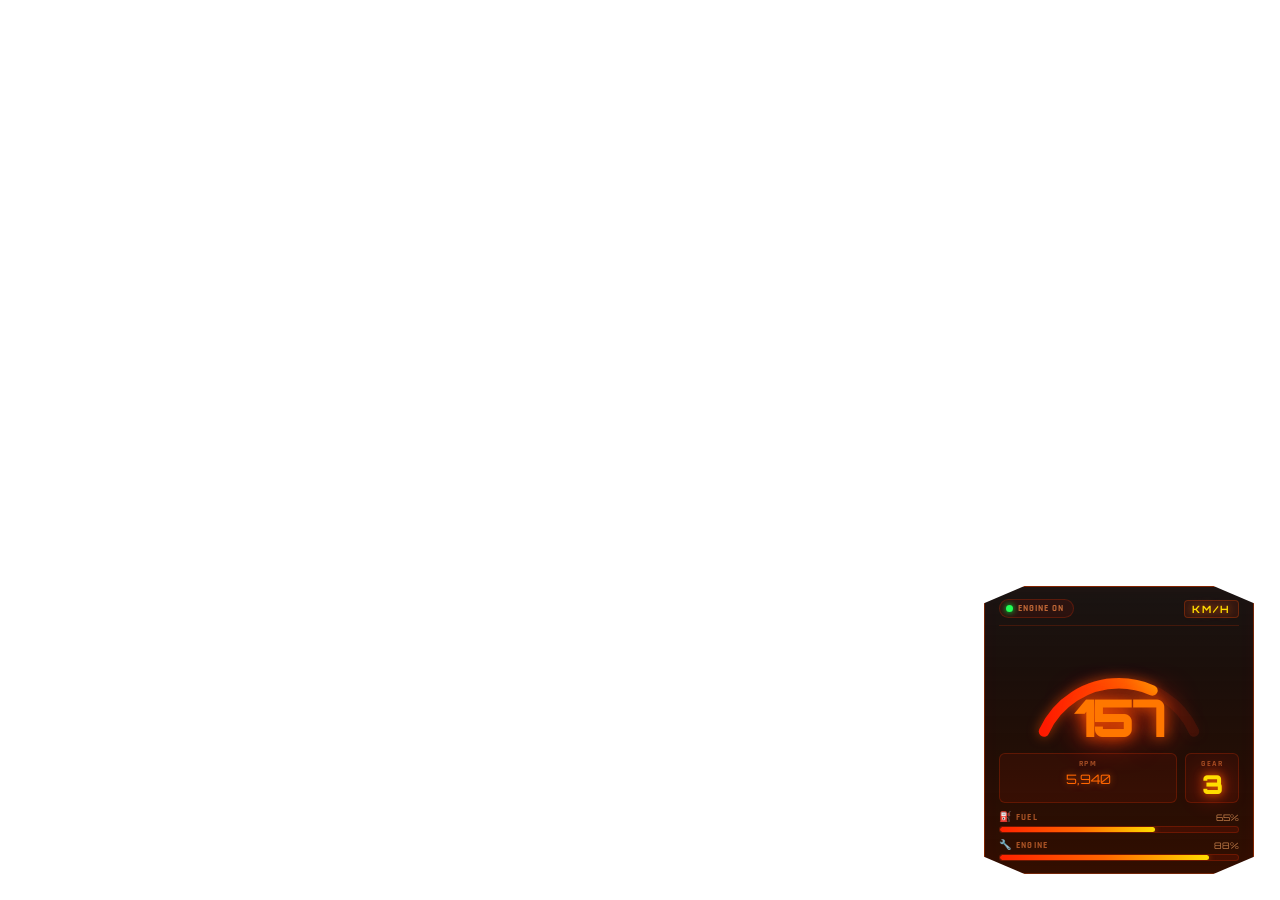
==== ui/index.html @ 7e831d4f "Add files via upload" ====
<!DOCTYPE html>
<html lang="en">
<head>
    <meta charset="UTF-8"/>
    <meta name="viewport" content="width=device-width, initial-scale=1.0"/>
    <title>Fire Speedometer</title>
    <link rel="stylesheet" href="styles/style.css"/>
</head>
<body>

<div id="speedo" class="speedo hidden">

    <!-- Flame particle layer -->
    <div class="flame-layer" aria-hidden="true">
        <span class="flare fl1"></span>
        <span class="flare fl2"></span>
        <span class="flare fl3"></span>
        <span class="flare fl4"></span>
        <span class="flare fl5"></span>
    </div>

    <!-- Header: engine status -->
    <div class="speedo-header">
        <div class="status-pill" id="engine-pill">
            <span class="pill-dot" id="engine-dot"></span>
            <span class="pill-text" id="engine-lbl">ENGINE OFF</span>
        </div>
        <div class="unit-badge" id="unit-badge">KM/H</div>
    </div>

    <!-- Main body -->
    <div class="speedo-body">

        <!-- RPM arc (SVG) -->
        <div class="arc-wrap">
            <svg class="arc-svg" viewBox="0 0 120 70" xmlns="http://www.w3.org/2000/svg">
                <!-- track -->
                <path d="M10,65 A55,55 0 0,1 110,65"
                      fill="none" stroke="rgba(255,40,0,0.12)" stroke-width="7" stroke-linecap="round"/>
                <!-- active -->
                <path id="rpm-path" d="M10,65 A55,55 0 0,1 110,65"
                      fill="none" stroke="url(#fg)" stroke-width="7" stroke-linecap="round"
                      stroke-dasharray="173" stroke-dashoffset="173"/>
                <defs>
                    <linearGradient id="fg" x1="0%" y1="0%" x2="100%" y2="0%">
                        <stop offset="0%"   stop-color="#ff1a00"/>
                        <stop offset="55%"  stop-color="#ff6600"/>
                        <stop offset="100%" stop-color="#ffdd00"/>
                    </linearGradient>
                </defs>
            </svg>

            <!-- Speed number centred inside arc -->
            <div class="speed-center">
                <span id="speed-val" class="speed-val">0</span>
            </div>
        </div>

    </div>

    <!-- RPM + Gear row -->
    <div class="mid-row">
        <div class="rpm-readout" id="rpm-wrap">
            <span class="mid-label">RPM</span>
            <span id="rpm-val" class="mid-val">0</span>
        </div>
        <div class="gear-box" id="gear-wrap">
            <span class="mid-label">GEAR</span>
            <span id="gear-val" class="gear-val">1</span>
        </div>
    </div>

    <!-- Fuel & Engine health bars -->
    <div class="bars-row">
        <div class="bar-item">
            <div class="bar-top">
                <span class="bar-icon">⛽</span>
                <span class="bar-label">FUEL</span>
                <span id="fuel-pct" class="bar-pct">100%</span>
            </div>
            <div class="bar-track">
                <div id="fuel-fill" class="bar-fill fire-bar"></div>
            </div>
        </div>
        <div class="bar-item">
            <div class="bar-top">
                <span class="bar-icon">🔧</span>
                <span class="bar-label">ENGINE</span>
                <span id="eng-pct" class="bar-pct">100%</span>
            </div>
            <div class="bar-track">
                <div id="eng-fill" class="bar-fill fire-bar"></div>
            </div>
        </div>
    </div>

</div>

<script src="scripts/script.js"></script>
</body>
</html>
---- ui/styles/style.css ----
/* =========================================
   FIRE SPEEDOMETER — style.css
   ========================================= */

@import url('https://fonts.googleapis.com/css2?family=Orbitron:wght@700;900&family=Rajdhani:wght@500;600;700&display=swap');

*, *::before, *::after { margin:0; padding:0; box-sizing:border-box; user-select:none; }

body {
    background: transparent;
    overflow: hidden;
    width: 100vw;
    height: 100vh;
    font-family: 'Rajdhani', 'Arial Narrow', Arial, sans-serif;
}

:root {
    --r:  #ff2200;
    --o:  #ff6600;
    --y:  #ffdd00;
    --glow-r: rgba(255,34,0,0.7);
    --glow-o: rgba(255,102,0,0.6);
    --bg0: rgba(10,3,0,0.95);
    --bg1: rgba(20,6,0,0.97);
    --bg2: rgba(35,10,0,0.99);
    --border: rgba(255,70,0,0.4);
}

/* =========================================
   MAIN CONTAINER
   ========================================= */
.speedo {
    position: fixed;
    bottom: 26px;
    right: 26px;
    width: 270px;

    /* Fire-flame silhouette: widens toward the bottom */
    clip-path: polygon(
        15%   0%,
        85%   0%,
        100%  6%,
        100%  94%,
        85%  100%,
        15%  100%,
        0%   94%,
        0%    6%
    );

    background:
        linear-gradient(180deg,
            rgba(8,2,0,0.93)   0%,
            rgba(18,5,0,0.96) 30%,
            rgba(30,9,0,0.98) 60%,
            rgba(50,14,0,1.0) 100%
        );

    border: 1px solid var(--border);

    box-shadow:
        0 0 0 1px rgba(255,40,0,0.18),
        0 0 22px rgba(255,60,0,0.45),
        0 0 55px rgba(255,30,0,0.18),
        inset 0 0 18px rgba(255,40,0,0.04);

    padding: 12px 14px 12px 14px;
    display: flex;
    flex-direction: column;
    gap: 8px;

    transition: opacity 0.3s ease, transform 0.3s ease;
    animation: breathe 3.5s ease-in-out infinite;
}

.speedo.hidden {
    opacity: 0;
    transform: translateY(12px) scale(0.97);
    pointer-events: none;
}

@keyframes breathe {
    0%,100% { box-shadow: 0 0 0 1px rgba(255,40,0,0.18), 0 0 22px rgba(255,60,0,0.45), 0 0 55px rgba(255,30,0,0.18), inset 0 0 18px rgba(255,40,0,0.04); }
    50%     { box-shadow: 0 0 0 1px rgba(255,60,0,0.28), 0 0 32px rgba(255,80,0,0.65), 0 0 75px rgba(255,40,0,0.28), inset 0 0 26px rgba(255,60,0,0.07); }
}

/* =========================================
   FLAME PARTICLES
   ========================================= */
.flame-layer {
    position: absolute;
    inset: 0;
    overflow: hidden;
    pointer-events: none;
    z-index: 0;
}

.flare {
    position: absolute;
    bottom: -4px;
    border-radius: 50% 50% 30% 30%;
    background: linear-gradient(to top, rgba(255,30,0,0.65), rgba(255,100,0,0.35), transparent);
    filter: blur(3px);
    animation: fRise var(--dur, 2s) ease-in var(--delay, 0s) infinite;
    opacity: 0;
}
.fl1 { left:10%; width:8px;  height:24px; --dur:1.9s; --delay:0.0s; }
.fl2 { left:28%; width:6px;  height:17px; --dur:2.2s; --delay:0.5s; }
.fl3 { left:50%; width:11px; height:32px; --dur:2.0s; --delay:0.9s; }
.fl4 { left:70%; width:7px;  height:21px; --dur:1.7s; --delay:0.3s; }
.fl5 { left:88%; width:8px;  height:27px; --dur:2.4s; --delay:1.2s; }

@keyframes fRise {
    0%   { opacity:0;   transform:translateY(0)     scaleX(1);   }
    25%  { opacity:0.7; transform:translateY(-14px)  scaleX(1.1); }
    70%  { opacity:0.3; transform:translateY(-34px)  scaleX(0.8); }
    100% { opacity:0;   transform:translateY(-54px)  scaleX(0.6); }
}

/* =========================================
   HEADER
   ========================================= */
.speedo-header {
    display: flex;
    align-items: center;
    justify-content: space-between;
    position: relative;
    z-index: 2;
    padding-bottom: 7px;
    border-bottom: 1px solid rgba(255,60,0,0.18);
}

.status-pill {
    display: flex;
    align-items: center;
    gap: 5px;
    background: rgba(255,30,0,0.08);
    border: 1px solid rgba(255,50,0,0.22);
    border-radius: 20px;
    padding: 3px 9px 3px 6px;
}

.pill-dot {
    width: 7px;
    height: 7px;
    border-radius: 50%;
    background: #333;
    transition: background 0.3s, box-shadow 0.3s;
    flex-shrink: 0;
}

.pill-dot.on  { background: #22ff55; box-shadow: 0 0 6px #00ff44; }
.pill-dot.off { background: #ff2222; box-shadow: 0 0 6px #cc0000; }

.pill-text {
    font-size: 9px;
    font-weight: 700;
    letter-spacing: 1px;
    color: rgba(255,140,70,0.7);
    text-transform: uppercase;
}

.unit-badge {
    font-family: 'Orbitron', monospace;
    font-size: 10px;
    font-weight: 700;
    letter-spacing: 2px;
    color: var(--y);
    text-shadow: 0 0 8px var(--o);
    background: rgba(255,60,0,0.1);
    border: 1px solid rgba(255,80,0,0.28);
    border-radius: 4px;
    padding: 2px 7px;
}

/* =========================================
   SPEEDO BODY — Arc + Speed
   ========================================= */
.speedo-body {
    position: relative;
    z-index: 2;
    display: flex;
    justify-content: center;
}

.arc-wrap {
    position: relative;
    width: 180px;
}

.arc-svg {
    width: 100%;
    filter: drop-shadow(0 0 6px rgba(255,80,0,0.55));
}

.speed-center {
    position: absolute;
    bottom: 2px;
    left: 50%;
    transform: translateX(-50%);
    text-align: center;
    line-height: 1;
}

.speed-val {
    font-family: 'Orbitron', monospace;
    font-size: 52px;
    font-weight: 900;
    color: #fff;
    letter-spacing: -2px;
    text-shadow:
        0 0 10px rgba(255,110,0,0.9),
        0 0 28px rgba(255,60,0,0.6);
    transition: color 0.2s, text-shadow 0.2s;
}

/* Speed colour states */
.speed-val.s-slow { color:#ffffff; }
.speed-val.s-med  { color:#ffd060; text-shadow:0 0 14px #ff8800, 0 0 28px #ff5500; }
.speed-val.s-fast { color:#ff7700; text-shadow:0 0 14px #ff5500, 0 0 32px #ff2200; }
.speed-val.s-max  { color:#ff3300; text-shadow:0 0 18px #ff2200, 0 0 42px #ff0000; animation:maxFlicker 0.22s ease infinite alternate; }

@keyframes maxFlicker {
    from { text-shadow:0 0 18px #ff2200, 0 0 42px #ff0000; }
    to   { text-shadow:0 0 28px #ff4400, 0 0 60px #ff2200, 0 0 85px rgba(255,0,0,0.5); }
}

/* =========================================
   MID ROW: RPM + GEAR
   ========================================= */
.mid-row {
    display: flex;
    align-items: stretch;
    gap: 8px;
    position: relative;
    z-index: 2;
}

.rpm-readout, .gear-box {
    display: flex;
    flex-direction: column;
    align-items: center;
    gap: 2px;
    background: rgba(255,30,0,0.07);
    border: 1px solid rgba(255,55,0,0.22);
    border-radius: 6px;
    padding: 5px 8px;
}

.rpm-readout { flex: 1; }
.gear-box    { min-width: 54px; }

.mid-label {
    font-size: 8px;
    font-weight: 700;
    letter-spacing: 1.5px;
    color: rgba(255,130,60,0.55);
    text-transform: uppercase;
}

.mid-val {
    font-family: 'Orbitron', monospace;
    font-size: 13px;
    color: var(--o);
    text-shadow: 0 0 7px rgba(255,100,0,0.6);
}

.gear-val {
    font-family: 'Orbitron', monospace;
    font-size: 26px;
    font-weight: 900;
    color: var(--y);
    text-shadow: 0 0 10px var(--o), 0 0 20px var(--r);
    line-height: 1;
    transition: color 0.2s, text-shadow 0.2s;
}

/* =========================================
   BARS: FUEL + ENGINE HEALTH
   ========================================= */
.bars-row {
    display: flex;
    flex-direction: column;
    gap: 6px;
    position: relative;
    z-index: 2;
}

.bar-item {
    display: flex;
    flex-direction: column;
    gap: 3px;
}

.bar-top {
    display: flex;
    align-items: center;
    gap: 5px;
}

.bar-icon  { font-size: 10px; }
.bar-label { font-size: 9px; font-weight: 700; letter-spacing: 1.2px; color: rgba(255,130,60,0.6); flex: 1; text-transform: uppercase; }
.bar-pct   { font-family: 'Orbitron', monospace; font-size: 9px; color: rgba(255,170,100,0.7); }

.bar-track {
    width: 100%;
    height: 7px;
    background: rgba(255,30,0,0.1);
    border: 1px solid rgba(255,50,0,0.22);
    border-radius: 4px;
    overflow: hidden;
}

.bar-fill {
    height: 100%;
    border-radius: 4px;
    transition: width 0.45s ease, background 0.45s ease;
    width: 100%;
}

.fire-bar {
    background: linear-gradient(90deg, var(--r), var(--o), var(--y));
    box-shadow: 0 0 6px rgba(255,100,0,0.65);
}
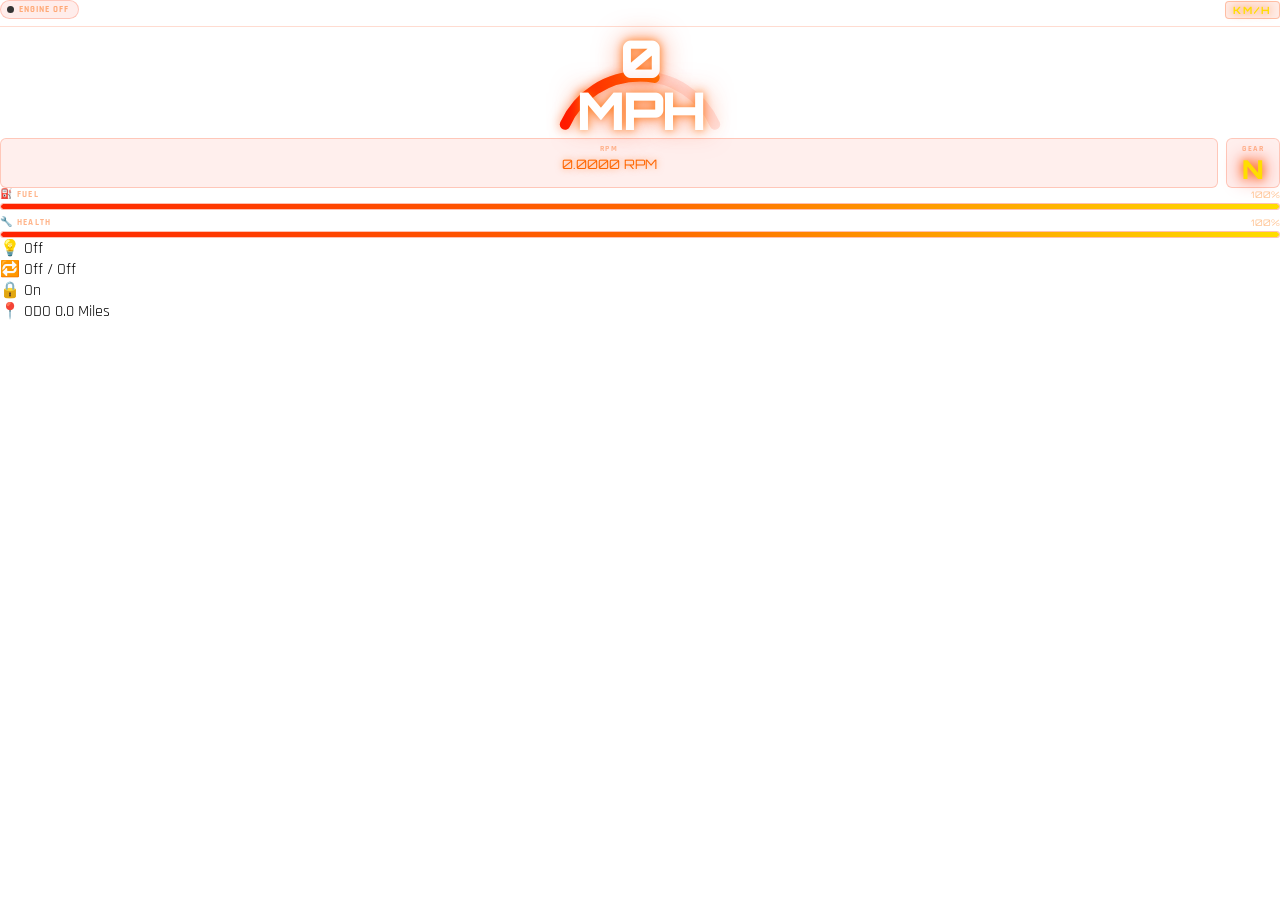
==== commit 3856f3f6: "Add files via upload" ====
--- a/ui/index.html
+++ b/ui/index.html
@@ -8,9 +8,9 @@
 </head>
 <body>
 
-<div id="speedo" class="speedo hidden">
+<div id="speedo">
 
-    <!-- Flame particle layer -->
+    <!-- Flame particles -->
     <div class="flame-layer" aria-hidden="true">
         <span class="flare fl1"></span>
         <span class="flare fl2"></span>
@@ -19,25 +19,22 @@
         <span class="flare fl5"></span>
     </div>
 
-    <!-- Header: engine status -->
+    <!-- Header -->
     <div class="speedo-header">
-        <div class="status-pill" id="engine-pill">
+        <div class="status-pill">
             <span class="pill-dot" id="engine-dot"></span>
-            <span class="pill-text" id="engine-lbl">ENGINE OFF</span>
+            <!-- ID: engine — server writes "On"/"Off" here -->
+            <span class="pill-text">ENGINE <span id="engine">Off</span></span>
         </div>
-        <div class="unit-badge" id="unit-badge">KM/H</div>
+        <div class="unit-badge" id="unit-badge">MPH</div>
     </div>
 
-    <!-- Main body -->
+    <!-- Arc + Speed -->
     <div class="speedo-body">
-
-        <!-- RPM arc (SVG) -->
         <div class="arc-wrap">
             <svg class="arc-svg" viewBox="0 0 120 70" xmlns="http://www.w3.org/2000/svg">
-                <!-- track -->
                 <path d="M10,65 A55,55 0 0,1 110,65"
                       fill="none" stroke="rgba(255,40,0,0.12)" stroke-width="7" stroke-linecap="round"/>
-                <!-- active -->
                 <path id="rpm-path" d="M10,65 A55,55 0 0,1 110,65"
                       fill="none" stroke="url(#fg)" stroke-width="7" stroke-linecap="round"
                       stroke-dasharray="173" stroke-dashoffset="173"/>
@@ -50,33 +47,35 @@
                 </defs>
             </svg>
 
-            <!-- Speed number centred inside arc -->
             <div class="speed-center">
-                <span id="speed-val" class="speed-val">0</span>
+                <!-- ID: speed — server writes "120 MPH" / "80 KMH" here -->
+                <span id="speed" class="speed-val">0 MPH</span>
             </div>
-        </div>
-
-    </div>
-
-    <!-- RPM + Gear row -->
-    <div class="mid-row">
-        <div class="rpm-readout" id="rpm-wrap">
-            <span class="mid-label">RPM</span>
-            <span id="rpm-val" class="mid-val">0</span>
-        </div>
-        <div class="gear-box" id="gear-wrap">
-            <span class="mid-label">GEAR</span>
-            <span id="gear-val" class="gear-val">1</span>
         </div>
     </div>
 
-    <!-- Fuel & Engine health bars -->
+    <!-- RPM + Gear -->
+    <div class="mid-row">
+        <div class="rpm-readout">
+            <span class="mid-label">RPM</span>
+            <!-- ID: rpm — server writes "0.5000 RPM" here -->
+            <span id="rpm" class="mid-val">0.0000 RPM</span>
+        </div>
+        <div class="gear-box">
+            <span class="mid-label">GEAR</span>
+            <!-- ID: gear — server writes gear number here -->
+            <span id="gear" class="gear-val">N</span>
+        </div>
+    </div>
+
+    <!-- Fuel & Health bars -->
     <div class="bars-row">
         <div class="bar-item">
             <div class="bar-top">
                 <span class="bar-icon">⛽</span>
                 <span class="bar-label">FUEL</span>
-                <span id="fuel-pct" class="bar-pct">100%</span>
+                <!-- ID: fuel — server writes "71.0%" here -->
+                <span id="fuel" class="bar-pct">100%</span>
             </div>
             <div class="bar-track">
                 <div id="fuel-fill" class="bar-fill fire-bar"></div>
@@ -85,13 +84,38 @@
         <div class="bar-item">
             <div class="bar-top">
                 <span class="bar-icon">🔧</span>
-                <span class="bar-label">ENGINE</span>
-                <span id="eng-pct" class="bar-pct">100%</span>
+                <span class="bar-label">HEALTH</span>
+                <!-- ID: health — server writes "100.0%" here -->
+                <span id="health" class="bar-pct">100%</span>
             </div>
             <div class="bar-track">
-                <div id="eng-fill" class="bar-fill fire-bar"></div>
+                <div id="health-fill" class="bar-fill fire-bar"></div>
             </div>
         </div>
+    </div>
+
+    <!-- Extra info row: headlights, indicators, seatbelts, odometer -->
+    <div class="extra-row">
+        <div class="extra-item">
+            <span class="extra-label">💡</span>
+            <span id="headlights" class="extra-val">Off</span>
+        </div>
+        <div class="extra-item">
+            <span class="extra-label">🔁</span>
+            <span id="indicators" class="extra-val">Off / Off</span>
+        </div>
+        <div class="extra-item">
+            <span class="extra-label">🔒</span>
+            <span id="seatbelts" class="extra-val">On</span>
+        </div>
+    </div>
+
+    <!-- ODO -->
+    <div class="odo-row">
+        <span class="odo-icon">📍</span>
+        <span class="odo-label">ODO</span>
+        <!-- ID: odometer — server writes "372.1 Miles" here -->
+        <span id="odometer" class="odo-val">0.0 Miles</span>
     </div>
 
 </div>
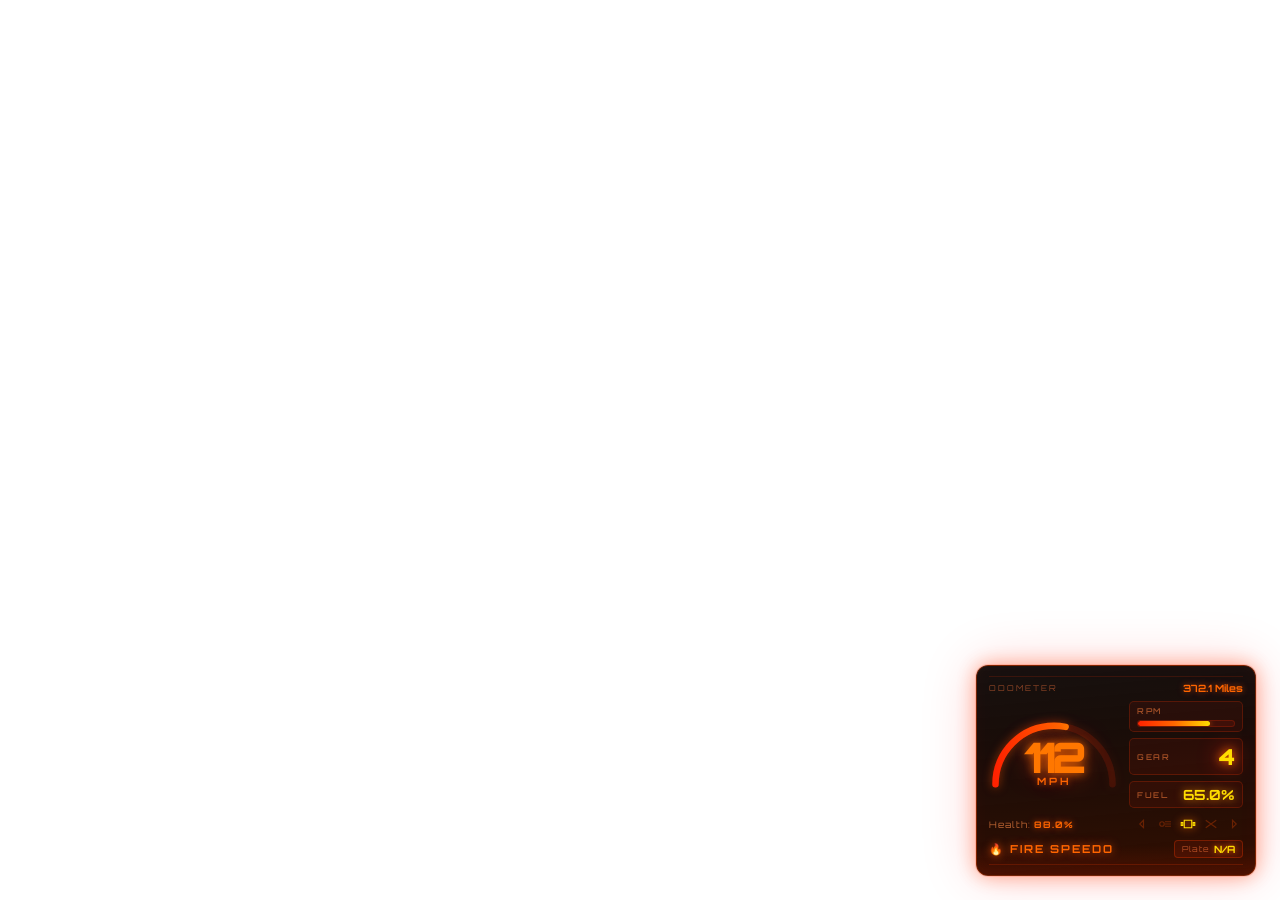
==== commit 7f6b95fe: "Add files via upload" ====
--- a/ui/index.html
+++ b/ui/index.html
@@ -1,125 +1,177 @@
 <!DOCTYPE html>
 <html lang="en">
 <head>
-    <meta charset="UTF-8"/>
-    <meta name="viewport" content="width=device-width, initial-scale=1.0"/>
+    <meta charset="UTF-8">
+    <meta name="viewport" content="width=device-width, initial-scale=1.0">
     <title>Fire Speedometer</title>
-    <link rel="stylesheet" href="styles/style.css"/>
+    <link href="https://fonts.googleapis.com/css2?family=Orbitron:wght@400;700;900&display=swap" rel="stylesheet">
+    <link rel="stylesheet" href="styles/style.css">
 </head>
 <body>
 
-<div id="speedo">
+<div class="speedometer-container">
+    <main class="speedometer-hud">
 
-    <!-- Flame particles -->
-    <div class="flame-layer" aria-hidden="true">
-        <span class="flare fl1"></span>
-        <span class="flare fl2"></span>
-        <span class="flare fl3"></span>
-        <span class="flare fl4"></span>
-        <span class="flare fl5"></span>
-    </div>
+        <!-- Footer: Odometer -->
+        <div class="hud-footer">
+            <div>ODOMETER</div>
+            <div id="odometer">0.0 Miles</div>
+        </div>
 
-    <!-- Header -->
-    <div class="speedo-header">
-        <div class="status-pill">
-            <span class="pill-dot" id="engine-dot"></span>
-            <!-- ID: engine — server writes "On"/"Off" here -->
-            <span class="pill-text">ENGINE <span id="engine">Off</span></span>
+        <!-- Body: Speed + RPM/Gear/Fuel -->
+        <div class="hud-body">
+
+            <!-- Speed gauge -->
+            <div class="analog-section">
+                <div class="gauge-outline">
+                    <!-- RPM Arc SVG -->
+                    <svg class="rpm-arc-svg" viewBox="0 0 200 110" xmlns="http://www.w3.org/2000/svg">
+                        <path d="M10,100 A90,90 0 0,1 190,100"
+                              fill="none" stroke="rgba(255,40,0,0.15)" stroke-width="10" stroke-linecap="round"/>
+                        <path id="rpm-arc-fill" d="M10,100 A90,90 0 0,1 190,100"
+                              fill="none" stroke="url(#fireGrad)" stroke-width="10" stroke-linecap="round"
+                              stroke-dasharray="283" stroke-dashoffset="283"/>
+                        <defs>
+                            <linearGradient id="fireGrad" x1="0%" y1="0%" x2="100%" y2="0%">
+                                <stop offset="0%"   stop-color="#ff2200"/>
+                                <stop offset="55%"  stop-color="#ff6600"/>
+                                <stop offset="100%" stop-color="#ffdd00"/>
+                            </linearGradient>
+                        </defs>
+                    </svg>
+                    <div class="speed-display">
+                        <span id="speed">0</span>
+                        <span class="speed-unit-label">MPH</span>
+                    </div>
+                </div>
+            </div>
+
+            <!-- Data section: RPM bar, Gear, Fuel -->
+            <div class="data-section">
+                <div class="data-box rpm-container">
+                    <label>RPM</label>
+                    <div class="rpm-bar-background">
+                        <div id="rpm-progress-bar" class="rpm-bar-fill"></div>
+                    </div>
+                </div>
+                <div class="data-box">
+                    <label>GEAR</label>
+                    <span id="gear">N</span>
+                </div>
+                <div class="data-box highlight">
+                    <label>FUEL</label>
+                    <span id="fuel">100</span>
+                </div>
+            </div>
+
         </div>
-        <div class="unit-badge" id="unit-badge">MPH</div>
-    </div>
 
-    <!-- Arc + Speed -->
-    <div class="speedo-body">
-        <div class="arc-wrap">
-            <svg class="arc-svg" viewBox="0 0 120 70" xmlns="http://www.w3.org/2000/svg">
-                <path d="M10,65 A55,55 0 0,1 110,65"
-                      fill="none" stroke="rgba(255,40,0,0.12)" stroke-width="7" stroke-linecap="round"/>
-                <path id="rpm-path" d="M10,65 A55,55 0 0,1 110,65"
-                      fill="none" stroke="url(#fg)" stroke-width="7" stroke-linecap="round"
-                      stroke-dasharray="173" stroke-dashoffset="173"/>
-                <defs>
-                    <linearGradient id="fg" x1="0%" y1="0%" x2="100%" y2="0%">
-                        <stop offset="0%"   stop-color="#ff1a00"/>
-                        <stop offset="55%"  stop-color="#ff6600"/>
-                        <stop offset="100%" stop-color="#ffdd00"/>
-                    </linearGradient>
-                </defs>
-            </svg>
-
-            <div class="speed-center">
-                <!-- ID: speed — server writes "120 MPH" / "80 KMH" here -->
-                <span id="speed" class="speed-val">0 MPH</span>
+        <!-- Header: Health + icons -->
+        <div class="hud-header">
+            <div class="status-item">Health: <span id="health">100%</span></div>
+            <div class="status-icons">
+                <svg id="left-indicator-icon" class="hud-icon" viewBox="0 0 24 24"><path d="M14 7l-5 5 5 5V7z"/></svg>
+                <svg id="headlights-icon" class="hud-icon" viewBox="0 0 24 24"><circle cx="8" cy="12" r="3"/><path d="M12 9h8M12 12h8M12 15h8"/></svg>
+                <svg id="engine-icon" class="hud-icon" viewBox="0 0 24 24"><path d="M3 10h2v4H3v-4zm18 0h-2v4h2v-4zM7 7h10v10H7V7z"/></svg>
+                <svg id="seatbelt-icon" class="hud-icon" viewBox="0 0 24 24"><path d="M5 7l14 10M19 7L5 17"/></svg>
+                <svg id="right-indicator-icon" class="hud-icon" viewBox="0 0 24 24"><path d="M10 7l5 5-5 5V7z"/></svg>
             </div>
         </div>
-    </div>
 
-    <!-- RPM + Gear -->
-    <div class="mid-row">
-        <div class="rpm-readout">
-            <span class="mid-label">RPM</span>
-            <!-- ID: rpm — server writes "0.5000 RPM" here -->
-            <span id="rpm" class="mid-val">0.0000 RPM</span>
-        </div>
-        <div class="gear-box">
-            <span class="mid-label">GEAR</span>
-            <!-- ID: gear — server writes gear number here -->
-            <span id="gear" class="gear-val">N</span>
-        </div>
-    </div>
-
-    <!-- Fuel & Health bars -->
-    <div class="bars-row">
-        <div class="bar-item">
-            <div class="bar-top">
-                <span class="bar-icon">⛽</span>
-                <span class="bar-label">FUEL</span>
-                <!-- ID: fuel — server writes "71.0%" here -->
-                <span id="fuel" class="bar-pct">100%</span>
-            </div>
-            <div class="bar-track">
-                <div id="fuel-fill" class="bar-fill fire-bar"></div>
+        <!-- Vehicle info -->
+        <div class="vehicle-info-group">
+            <div id="veh-name" class="top-vehicle-name">🔥 FIRE SPEEDO</div>
+            <div class="top-plate-box">
+                <label>Plate</label>
+                <span id="veh-plate">N/A</span>
             </div>
         </div>
-        <div class="bar-item">
-            <div class="bar-top">
-                <span class="bar-icon">🔧</span>
-                <span class="bar-label">HEALTH</span>
-                <!-- ID: health — server writes "100.0%" here -->
-                <span id="health" class="bar-pct">100%</span>
-            </div>
-            <div class="bar-track">
-                <div id="health-fill" class="bar-fill fire-bar"></div>
-            </div>
-        </div>
-    </div>
 
-    <!-- Extra info row: headlights, indicators, seatbelts, odometer -->
-    <div class="extra-row">
-        <div class="extra-item">
-            <span class="extra-label">💡</span>
-            <span id="headlights" class="extra-val">Off</span>
-        </div>
-        <div class="extra-item">
-            <span class="extra-label">🔁</span>
-            <span id="indicators" class="extra-val">Off / Off</span>
-        </div>
-        <div class="extra-item">
-            <span class="extra-label">🔒</span>
-            <span id="seatbelts" class="extra-val">On</span>
-        </div>
-    </div>
+    </main>
+</div>
 
-    <!-- ODO -->
-    <div class="odo-row">
-        <span class="odo-icon">📍</span>
-        <span class="odo-label">ODO</span>
-        <!-- ID: odometer — server writes "372.1 Miles" here -->
-        <span id="odometer" class="odo-val">0.0 Miles</span>
-    </div>
-
+<!-- Hidden data elements — server writes here -->
+<div class="hidden-data">
+    <span id="engine">Off</span>
+    <span id="headlights">Off</span>
+    <span id="indicators">Off / Off</span>
+    <span id="seatbelts">On</span>
+    <span id="rpm">0.0000</span>
 </div>
 
 <script src="scripts/script.js"></script>
+
+<script>
+// --- Observers: sync visual dari hidden elements ---
+
+// Engine icon
+const observeStandard = (id, iconId, activeText, isWarning = false) => {
+    const target = document.getElementById(id);
+    const icon   = document.getElementById(iconId);
+    if (!target || !icon) return;
+    const update = () => {
+        const val = target.innerText.trim().toLowerCase();
+        if (val === activeText.toLowerCase()) icon.classList.add(isWarning ? 'warning' : 'active');
+        else icon.classList.remove('warning', 'active');
+    };
+    new MutationObserver(update).observe(target, { childList: true, characterData: true, subtree: true });
+};
+
+// Headlights icon
+const observeHeadlights = () => {
+    const target = document.getElementById('headlights');
+    const icon   = document.getElementById('headlights-icon');
+    if (!target || !icon) return;
+    const update = () => {
+        const val = target.innerText.trim();
+        icon.classList.remove('active', 'glow-high');
+        if (val === 'On')        icon.classList.add('active');
+        else if (val === 'High Beam') icon.classList.add('glow-high');
+    };
+    new MutationObserver(update).observe(target, { childList: true, characterData: true, subtree: true });
+};
+
+// RPM progress bar (dari hidden #rpm)
+const observeRPM = () => {
+    const target      = document.getElementById('rpm');
+    const progressBar = document.getElementById('rpm-progress-bar');
+    const arcFill     = document.getElementById('rpm-arc-fill');
+    if (!target || !progressBar) return;
+    const update = () => {
+        const val = parseFloat(target.innerText.trim());
+        if (isNaN(val)) return;
+        progressBar.style.width = `${Math.min(100, Math.max(0, val * 100))}%`;
+        // Sync arc SVG juga
+        if (arcFill) {
+            const offset = 283 - (Math.min(1, val) * 283 * 0.75);
+            arcFill.style.strokeDashoffset = offset.toFixed(2);
+        }
+    };
+    new MutationObserver(update).observe(target, { childList: true, characterData: true, subtree: true });
+};
+
+// Indicators
+const observeIndicators = () => {
+    const target = document.getElementById('indicators');
+    if (!target) return;
+    const update = () => {
+        const parts = target.innerText.split(' / ');
+        const left  = document.getElementById('left-indicator-icon');
+        const right = document.getElementById('right-indicator-icon');
+        if (left)  parts[0]?.trim().toLowerCase() === 'on' ? left.classList.add('active')  : left.classList.remove('active');
+        if (right) parts[1]?.trim().toLowerCase() === 'on' ? right.classList.add('active') : right.classList.remove('active');
+    };
+    new MutationObserver(update).observe(target, { childList: true, characterData: true, subtree: true });
+};
+
+document.addEventListener('DOMContentLoaded', () => {
+    observeHeadlights();
+    observeRPM();
+    observeIndicators();
+    observeStandard('engine',   'engine-icon',   'On');
+    observeStandard('seatbelts','seatbelt-icon',  'Off', true);
+});
+</script>
+
 </body>
 </html>
--- a/ui/styles/style.css
+++ b/ui/styles/style.css
@@ -1,307 +1,292 @@
-/* =========================================
+/* =============================================
    FIRE SPEEDOMETER — style.css
-   ========================================= */
-
-@import url('https://fonts.googleapis.com/css2?family=Orbitron:wght@700;900&family=Rajdhani:wght@500;600;700&display=swap');
-
-*, *::before, *::after { margin:0; padding:0; box-sizing:border-box; user-select:none; }
+   ============================================= */
+
+@import url('https://fonts.googleapis.com/css2?family=Orbitron:wght@400;700;900&display=swap');
+
+*, *::before, *::after { margin: 0; padding: 0; box-sizing: border-box; user-select: none; }
 
 body {
     background: transparent;
     overflow: hidden;
     width: 100vw;
     height: 100vh;
-    font-family: 'Rajdhani', 'Arial Narrow', Arial, sans-serif;
-}
-
-:root {
-    --r:  #ff2200;
-    --o:  #ff6600;
-    --y:  #ffdd00;
-    --glow-r: rgba(255,34,0,0.7);
-    --glow-o: rgba(255,102,0,0.6);
-    --bg0: rgba(10,3,0,0.95);
-    --bg1: rgba(20,6,0,0.97);
-    --bg2: rgba(35,10,0,0.99);
-    --border: rgba(255,70,0,0.4);
-}
-
-/* =========================================
-   MAIN CONTAINER
-   ========================================= */
-.speedo {
+    font-family: 'Orbitron', 'Courier New', monospace;
+}
+
+.hidden-data { display: none; }
+
+/* =============================================
+   CONTAINER — pojok kanan bawah
+   ============================================= */
+.speedometer-container {
     position: fixed;
-    bottom: 26px;
-    right: 26px;
-    width: 270px;
-
-    /* Fire-flame silhouette: widens toward the bottom */
-    clip-path: polygon(
-        15%   0%,
-        85%   0%,
-        100%  6%,
-        100%  94%,
-        85%  100%,
-        15%  100%,
-        0%   94%,
-        0%    6%
+    bottom: 24px;
+    right: 24px;
+    width: 280px;
+}
+
+/* =============================================
+   MAIN HUD
+   ============================================= */
+.speedometer-hud {
+    background: linear-gradient(175deg,
+        rgba(8,2,0,0.94)   0%,
+        rgba(18,5,0,0.97) 35%,
+        rgba(32,9,0,0.98) 65%,
+        rgba(50,14,0,1.0) 100%
     );
-
-    background:
-        linear-gradient(180deg,
-            rgba(8,2,0,0.93)   0%,
-            rgba(18,5,0,0.96) 30%,
-            rgba(30,9,0,0.98) 60%,
-            rgba(50,14,0,1.0) 100%
-        );
-
-    border: 1px solid var(--border);
-
+    border: 1px solid rgba(255,70,0,0.4);
+    border-radius: 12px;
     box-shadow:
-        0 0 0 1px rgba(255,40,0,0.18),
-        0 0 22px rgba(255,60,0,0.45),
+        0 0 0 1px rgba(255,40,0,0.15),
+        0 0 20px rgba(255,60,0,0.45),
         0 0 55px rgba(255,30,0,0.18),
-        inset 0 0 18px rgba(255,40,0,0.04);
-
-    padding: 12px 14px 12px 14px;
+        inset 0 0 20px rgba(255,40,0,0.04);
+    padding: 10px 12px 10px 12px;
     display: flex;
     flex-direction: column;
-    gap: 8px;
-
-    transition: opacity 0.3s ease, transform 0.3s ease;
-    animation: breathe 3.5s ease-in-out infinite;
-}
-
-.speedo.hidden {
-    opacity: 0;
-    transform: translateY(12px) scale(0.97);
-    pointer-events: none;
-}
-
-@keyframes breathe {
-    0%,100% { box-shadow: 0 0 0 1px rgba(255,40,0,0.18), 0 0 22px rgba(255,60,0,0.45), 0 0 55px rgba(255,30,0,0.18), inset 0 0 18px rgba(255,40,0,0.04); }
-    50%     { box-shadow: 0 0 0 1px rgba(255,60,0,0.28), 0 0 32px rgba(255,80,0,0.65), 0 0 75px rgba(255,40,0,0.28), inset 0 0 26px rgba(255,60,0,0.07); }
-}
-
-/* =========================================
-   FLAME PARTICLES
-   ========================================= */
-.flame-layer {
+    gap: 7px;
+    animation: hudBreath 3.5s ease-in-out infinite;
+    position: relative;
+    overflow: hidden;
+}
+
+@keyframes hudBreath {
+    0%,100% { box-shadow: 0 0 0 1px rgba(255,40,0,0.15), 0 0 20px rgba(255,60,0,0.45), 0 0 55px rgba(255,30,0,0.18), inset 0 0 20px rgba(255,40,0,0.04); }
+    50%     { box-shadow: 0 0 0 1px rgba(255,60,0,0.25), 0 0 30px rgba(255,80,0,0.65), 0 0 75px rgba(255,40,0,0.28), inset 0 0 28px rgba(255,60,0,0.07); }
+}
+
+/* Flame particles */
+.speedometer-hud::before {
+    content: '';
     position: absolute;
-    inset: 0;
-    overflow: hidden;
+    bottom: 0; left: 0; right: 0;
+    height: 30px;
+    background: linear-gradient(to top, rgba(255,40,0,0.12), transparent);
     pointer-events: none;
     z-index: 0;
 }
 
-.flare {
+/* =============================================
+   VEHICLE INFO (top)
+   ============================================= */
+.vehicle-info-group {
+    display: flex;
+    align-items: center;
+    justify-content: space-between;
+    padding-bottom: 6px;
+    border-bottom: 1px solid rgba(255,60,0,0.2);
+    position: relative; z-index: 2;
+}
+
+.top-vehicle-name {
+    font-size: 11px;
+    font-weight: 700;
+    letter-spacing: 2px;
+    color: #ff6600;
+    text-shadow: 0 0 8px rgba(255,80,0,0.8);
+    text-transform: uppercase;
+}
+
+.top-plate-box {
+    display: flex;
+    align-items: center;
+    gap: 4px;
+    background: rgba(255,40,0,0.1);
+    border: 1px solid rgba(255,60,0,0.3);
+    border-radius: 4px;
+    padding: 2px 7px;
+}
+
+.top-plate-box label {
+    font-size: 8px;
+    color: rgba(255,120,60,0.6);
+    letter-spacing: 1px;
+}
+
+.top-plate-box span {
+    font-size: 10px;
+    font-weight: 700;
+    color: #ffdd00;
+    text-shadow: 0 0 6px #ff6600;
+}
+
+/* =============================================
+   HEADER: Health + Icons
+   ============================================= */
+.hud-header {
+    display: flex;
+    align-items: center;
+    justify-content: space-between;
+    position: relative; z-index: 2;
+}
+
+.status-item {
+    font-size: 9px;
+    color: rgba(255,140,70,0.7);
+    letter-spacing: 1px;
+}
+
+.status-item span {
+    color: #ff6600;
+    text-shadow: 0 0 6px rgba(255,80,0,0.7);
+    font-weight: 700;
+}
+
+.status-icons {
+    display: flex;
+    align-items: center;
+    gap: 5px;
+}
+
+.hud-icon {
+    width: 18px;
+    height: 18px;
+    fill: none;
+    stroke: rgba(255,80,0,0.3);
+    stroke-width: 1.5;
+    transition: stroke 0.2s, filter 0.2s;
+}
+
+.hud-icon.active {
+    stroke: #ffdd00;
+    filter: drop-shadow(0 0 4px #ff6600);
+}
+
+.hud-icon.warning {
+    stroke: #ff2200;
+    filter: drop-shadow(0 0 5px #ff0000);
+    animation: iconWarn 0.4s ease infinite alternate;
+}
+
+.hud-icon.glow-high {
+    stroke: #ffffff;
+    filter: drop-shadow(0 0 6px #ffffff);
+}
+
+@keyframes iconWarn {
+    from { filter: drop-shadow(0 0 3px #ff0000); }
+    to   { filter: drop-shadow(0 0 8px #ff4400); }
+}
+
+/* =============================================
+   BODY: Gauge + Data
+   ============================================= */
+.hud-body {
+    display: flex;
+    align-items: center;
+    gap: 10px;
+    position: relative; z-index: 2;
+}
+
+/* Gauge */
+.analog-section { flex-shrink: 0; }
+
+.gauge-outline {
+    width: 130px;
+    height: 90px;
+    position: relative;
+    display: flex;
+    align-items: center;
+    justify-content: center;
+}
+
+.rpm-arc-svg {
     position: absolute;
-    bottom: -4px;
-    border-radius: 50% 50% 30% 30%;
-    background: linear-gradient(to top, rgba(255,30,0,0.65), rgba(255,100,0,0.35), transparent);
-    filter: blur(3px);
-    animation: fRise var(--dur, 2s) ease-in var(--delay, 0s) infinite;
-    opacity: 0;
-}
-.fl1 { left:10%; width:8px;  height:24px; --dur:1.9s; --delay:0.0s; }
-.fl2 { left:28%; width:6px;  height:17px; --dur:2.2s; --delay:0.5s; }
-.fl3 { left:50%; width:11px; height:32px; --dur:2.0s; --delay:0.9s; }
-.fl4 { left:70%; width:7px;  height:21px; --dur:1.7s; --delay:0.3s; }
-.fl5 { left:88%; width:8px;  height:27px; --dur:2.4s; --delay:1.2s; }
-
-@keyframes fRise {
-    0%   { opacity:0;   transform:translateY(0)     scaleX(1);   }
-    25%  { opacity:0.7; transform:translateY(-14px)  scaleX(1.1); }
-    70%  { opacity:0.3; transform:translateY(-34px)  scaleX(0.8); }
-    100% { opacity:0;   transform:translateY(-54px)  scaleX(0.6); }
-}
-
-/* =========================================
-   HEADER
-   ========================================= */
-.speedo-header {
-    display: flex;
-    align-items: center;
-    justify-content: space-between;
+    top: 0; left: 0;
+    width: 100%;
+    height: 100%;
+    filter: drop-shadow(0 0 5px rgba(255,80,0,0.5));
+}
+
+.speed-display {
     position: relative;
     z-index: 2;
-    padding-bottom: 7px;
-    border-bottom: 1px solid rgba(255,60,0,0.18);
-}
-
-.status-pill {
-    display: flex;
-    align-items: center;
-    gap: 5px;
-    background: rgba(255,30,0,0.08);
-    border: 1px solid rgba(255,50,0,0.22);
-    border-radius: 20px;
-    padding: 3px 9px 3px 6px;
-}
-
-.pill-dot {
-    width: 7px;
-    height: 7px;
-    border-radius: 50%;
-    background: #333;
-    transition: background 0.3s, box-shadow 0.3s;
-    flex-shrink: 0;
-}
-
-.pill-dot.on  { background: #22ff55; box-shadow: 0 0 6px #00ff44; }
-.pill-dot.off { background: #ff2222; box-shadow: 0 0 6px #cc0000; }
-
-.pill-text {
-    font-size: 9px;
-    font-weight: 700;
-    letter-spacing: 1px;
-    color: rgba(255,140,70,0.7);
-    text-transform: uppercase;
-}
-
-.unit-badge {
-    font-family: 'Orbitron', monospace;
-    font-size: 10px;
-    font-weight: 700;
-    letter-spacing: 2px;
-    color: var(--y);
-    text-shadow: 0 0 8px var(--o);
-    background: rgba(255,60,0,0.1);
-    border: 1px solid rgba(255,80,0,0.28);
-    border-radius: 4px;
-    padding: 2px 7px;
-}
-
-/* =========================================
-   SPEEDO BODY — Arc + Speed
-   ========================================= */
-.speedo-body {
-    position: relative;
-    z-index: 2;
-    display: flex;
-    justify-content: center;
-}
-
-.arc-wrap {
-    position: relative;
-    width: 180px;
-}
-
-.arc-svg {
-    width: 100%;
-    filter: drop-shadow(0 0 6px rgba(255,80,0,0.55));
-}
-
-.speed-center {
-    position: absolute;
-    bottom: 2px;
-    left: 50%;
-    transform: translateX(-50%);
     text-align: center;
+    display: flex;
+    flex-direction: column;
+    align-items: center;
     line-height: 1;
-}
-
-.speed-val {
-    font-family: 'Orbitron', monospace;
-    font-size: 52px;
+    margin-top: 12px;
+}
+
+#speed {
+    font-size: 42px;
     font-weight: 900;
     color: #fff;
     letter-spacing: -2px;
     text-shadow:
         0 0 10px rgba(255,110,0,0.9),
-        0 0 28px rgba(255,60,0,0.6);
+        0 0 25px rgba(255,60,0,0.6);
     transition: color 0.2s, text-shadow 0.2s;
 }
 
-/* Speed colour states */
-.speed-val.s-slow { color:#ffffff; }
-.speed-val.s-med  { color:#ffd060; text-shadow:0 0 14px #ff8800, 0 0 28px #ff5500; }
-.speed-val.s-fast { color:#ff7700; text-shadow:0 0 14px #ff5500, 0 0 32px #ff2200; }
-.speed-val.s-max  { color:#ff3300; text-shadow:0 0 18px #ff2200, 0 0 42px #ff0000; animation:maxFlicker 0.22s ease infinite alternate; }
-
-@keyframes maxFlicker {
-    from { text-shadow:0 0 18px #ff2200, 0 0 42px #ff0000; }
-    to   { text-shadow:0 0 28px #ff4400, 0 0 60px #ff2200, 0 0 85px rgba(255,0,0,0.5); }
-}
-
-/* =========================================
-   MID ROW: RPM + GEAR
-   ========================================= */
-.mid-row {
-    display: flex;
-    align-items: stretch;
-    gap: 8px;
-    position: relative;
-    z-index: 2;
-}
-
-.rpm-readout, .gear-box {
+.speed-unit-label {
+    font-size: 10px;
+    font-weight: 700;
+    letter-spacing: 3px;
+    color: #ff6600;
+    text-shadow: 0 0 6px rgba(255,80,0,0.7);
+    margin-top: -2px;
+}
+
+/* Data section */
+.data-section {
+    flex: 1;
     display: flex;
     flex-direction: column;
-    align-items: center;
-    gap: 2px;
+    gap: 6px;
+}
+
+.data-box {
     background: rgba(255,30,0,0.07);
     border: 1px solid rgba(255,55,0,0.22);
-    border-radius: 6px;
-    padding: 5px 8px;
-}
-
-.rpm-readout { flex: 1; }
-.gear-box    { min-width: 54px; }
-
-.mid-label {
+    border-radius: 5px;
+    padding: 4px 7px;
+    display: flex;
+    align-items: center;
+    justify-content: space-between;
+    gap: 6px;
+}
+
+.data-box label {
     font-size: 8px;
-    font-weight: 700;
+    font-weight: 600;
     letter-spacing: 1.5px;
     color: rgba(255,130,60,0.55);
     text-transform: uppercase;
-}
-
-.mid-val {
-    font-family: 'Orbitron', monospace;
-    font-size: 13px;
-    color: var(--o);
+    flex-shrink: 0;
+}
+
+.data-box span, .data-box #gear {
+    font-size: 14px;
+    font-weight: 700;
+    color: #ff6600;
     text-shadow: 0 0 7px rgba(255,100,0,0.6);
 }
 
-.gear-val {
-    font-family: 'Orbitron', monospace;
-    font-size: 26px;
-    font-weight: 900;
-    color: var(--y);
-    text-shadow: 0 0 10px var(--o), 0 0 20px var(--r);
-    line-height: 1;
-    transition: color 0.2s, text-shadow 0.2s;
-}
-
-/* =========================================
-   BARS: FUEL + ENGINE HEALTH
-   ========================================= */
-.bars-row {
-    display: flex;
+.data-box.highlight span {
+    color: #ffdd00;
+    text-shadow: 0 0 8px rgba(255,150,0,0.7);
+}
+
+/* Gear special */
+#gear {
+    font-size: 22px !important;
+    font-weight: 900 !important;
+    color: #ffdd00 !important;
+    text-shadow: 0 0 10px #ff6600, 0 0 22px #ff2200 !important;
+}
+
+/* RPM bar */
+.rpm-container {
     flex-direction: column;
-    gap: 6px;
-    position: relative;
-    z-index: 2;
-}
-
-.bar-item {
-    display: flex;
-    flex-direction: column;
-    gap: 3px;
-}
-
-.bar-top {
-    display: flex;
-    align-items: center;
-    gap: 5px;
-}
-
-.bar-icon  { font-size: 10px; }
-.bar-label { font-size: 9px; font-weight: 700; letter-spacing: 1.2px; color: rgba(255,130,60,0.6); flex: 1; text-transform: uppercase; }
-.bar-pct   { font-family: 'Orbitron', monospace; font-size: 9px; color: rgba(255,170,100,0.7); }
-
-.bar-track {
+    align-items: flex-start;
+    gap: 4px;
+}
+
+.rpm-bar-background {
     width: 100%;
     height: 7px;
     background: rgba(255,30,0,0.1);
@@ -310,14 +295,36 @@
     overflow: hidden;
 }
 
-.bar-fill {
+.rpm-bar-fill {
     height: 100%;
+    width: 0%;
     border-radius: 4px;
-    transition: width 0.45s ease, background 0.45s ease;
-    width: 100%;
-}
-
-.fire-bar {
-    background: linear-gradient(90deg, var(--r), var(--o), var(--y));
-    box-shadow: 0 0 6px rgba(255,100,0,0.65);
-}
+    background: linear-gradient(90deg, #ff2200, #ff6600, #ffdd00);
+    box-shadow: 0 0 6px rgba(255,100,0,0.7);
+    transition: width 0.08s linear;
+}
+
+/* =============================================
+   FOOTER: Odometer
+   ============================================= */
+.hud-footer {
+    display: flex;
+    align-items: center;
+    justify-content: space-between;
+    padding-top: 5px;
+    border-top: 1px solid rgba(255,50,0,0.15);
+    position: relative; z-index: 2;
+}
+
+.hud-footer div:first-child {
+    font-size: 8px;
+    letter-spacing: 2px;
+    color: rgba(255,120,60,0.5);
+}
+
+#odometer {
+    font-size: 10px;
+    font-weight: 700;
+    color: #ff6600;
+    text-shadow: 0 0 6px rgba(255,80,0,0.6);
+}
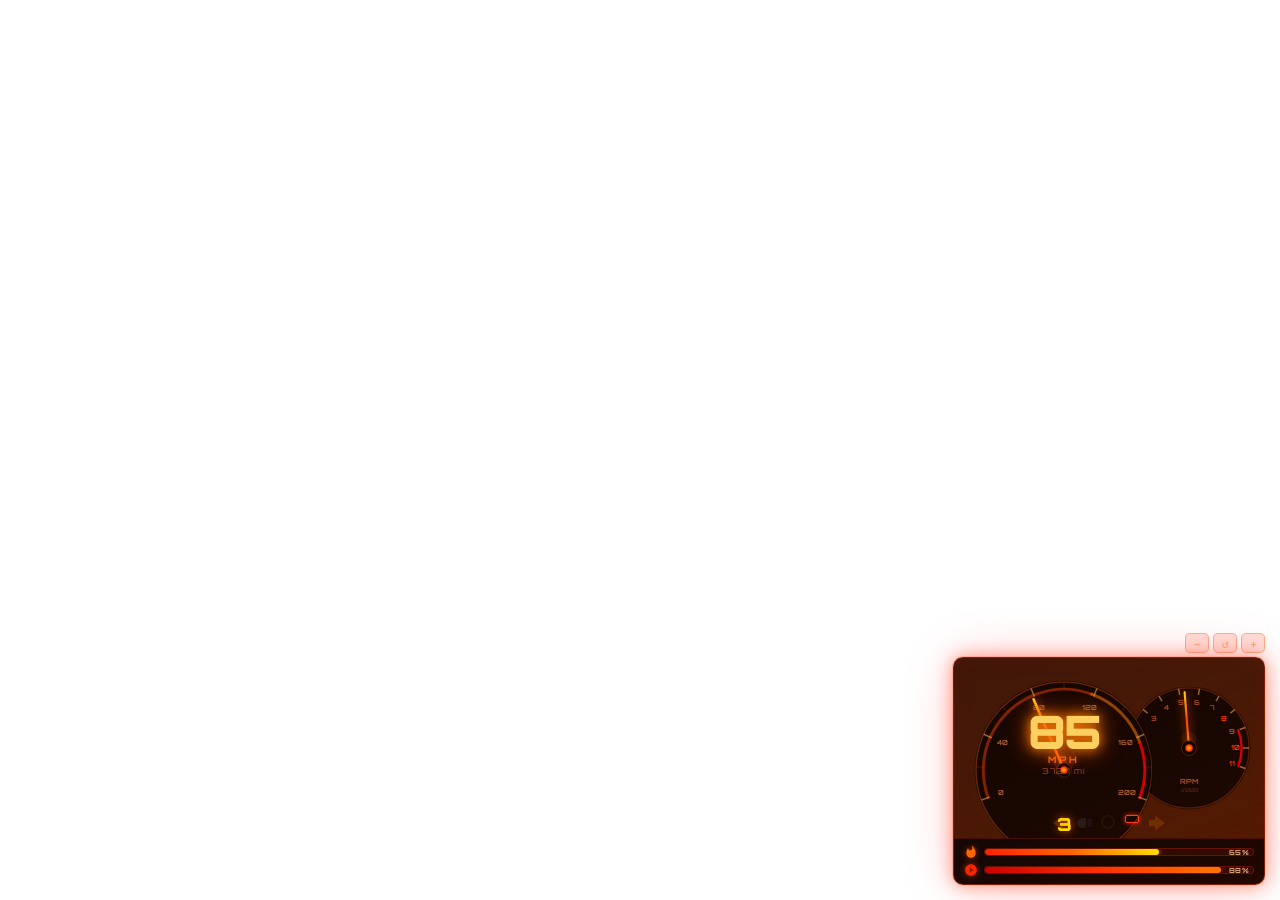
==== commit f3351b34: "Add files via upload" ====
--- a/ui/index.html
+++ b/ui/index.html
@@ -3,175 +3,95 @@
 <head>
     <meta charset="UTF-8">
     <meta name="viewport" content="width=device-width, initial-scale=1.0">
-    <title>Fire Speedometer</title>
-    <link href="https://fonts.googleapis.com/css2?family=Orbitron:wght@400;700;900&display=swap" rel="stylesheet">
+    <link rel="icon" href="data:,">
+    <title>SKULL FIRE Speedometer</title>
     <link rel="stylesheet" href="styles/style.css">
 </head>
 <body>
 
-<div class="speedometer-container">
-    <main class="speedometer-hud">
+<div id="speedometer" class="speedo-dashboard">
 
-        <!-- Footer: Odometer -->
-        <div class="hud-footer">
-            <div>ODOMETER</div>
-            <div id="odometer">0.0 Miles</div>
-        </div>
+    <!-- Controls -->
+    <div class="speedo-controls no-drag">
+        <button id="btn-scale-down" class="control-btn" title="Scale Down">−</button>
+        <button id="btn-reset"      class="control-btn" title="Reset">↺</button>
+        <button id="btn-scale-up"   class="control-btn" title="Scale Up">+</button>
+    </div>
 
-        <!-- Body: Speed + RPM/Gear/Fuel -->
-        <div class="hud-body">
+    <!-- Main Panel -->
+    <div class="speedo-panel dials-panel">
+        <div class="speedo-dials-container">
 
-            <!-- Speed gauge -->
-            <div class="analog-section">
-                <div class="gauge-outline">
-                    <!-- RPM Arc SVG -->
-                    <svg class="rpm-arc-svg" viewBox="0 0 200 110" xmlns="http://www.w3.org/2000/svg">
-                        <path d="M10,100 A90,90 0 0,1 190,100"
-                              fill="none" stroke="rgba(255,40,0,0.15)" stroke-width="10" stroke-linecap="round"/>
-                        <path id="rpm-arc-fill" d="M10,100 A90,90 0 0,1 190,100"
-                              fill="none" stroke="url(#fireGrad)" stroke-width="10" stroke-linecap="round"
-                              stroke-dasharray="283" stroke-dashoffset="283"/>
-                        <defs>
-                            <linearGradient id="fireGrad" x1="0%" y1="0%" x2="100%" y2="0%">
-                                <stop offset="0%"   stop-color="#ff2200"/>
-                                <stop offset="55%"  stop-color="#ff6600"/>
-                                <stop offset="100%" stop-color="#ffdd00"/>
-                            </linearGradient>
-                        </defs>
-                    </svg>
-                    <div class="speed-display">
-                        <span id="speed">0</span>
-                        <span class="speed-unit-label">MPH</span>
-                    </div>
-                </div>
+            <!-- Flame BG layers -->
+            <div id="speed-bg-speed" class="speed-bg-layer speed-bg-speed"></div>
+            <div id="speed-bg-rpm"   class="speed-bg-layer speed-bg-rpm"></div>
+
+            <!-- Canvas dials -->
+            <canvas id="speedo-canvas" width="310" height="180"></canvas>
+
+            <!-- Speed number overlay -->
+            <div class="speed-overlay-container">
+                <span id="speed-display">0</span>
+                <span id="speed-unit">mph</span>
+                <span id="odometer" class="odometer-inline">0.0 mi</span>
             </div>
 
-            <!-- Data section: RPM bar, Gear, Fuel -->
-            <div class="data-section">
-                <div class="data-box rpm-container">
-                    <label>RPM</label>
-                    <div class="rpm-bar-background">
-                        <div id="rpm-progress-bar" class="rpm-bar-fill"></div>
-                    </div>
+            <!-- Indicators -->
+            <div class="speedo-indicators">
+                <div id="indicator-left" class="indicator-unit indicator-arrow">
+                    <svg viewBox="0 0 512 512" width="100%" height="100%">
+                        <polygon points="316.508,153.598 316.508,18.616 0,256 316.508,493.384 316.508,358.402 512,358.402 512,153.598"/>
+                    </svg>
                 </div>
-                <div class="data-box">
-                    <label>GEAR</label>
-                    <span id="gear">N</span>
+                <div id="indicator-headlights" class="indicator-unit indicator-headlight">
+                    <svg viewBox="0 0 256 256" width="100%" height="100%">
+                        <path d="M144,64V192a16.01833,16.01833,0,0,1-16,16H88A79.99987,79.99987,0,0,1,8.002,127.39453C8.32715,83.61621,44.61914,48,88.90381,48H128A16.01833,16.01833,0,0,1,144,64Zm96,104H168a8,8,0,0,0,0,16h72a8,8,0,0,0,0-16ZM168,88h72a8,8,0,0,0,0-16H168a8,8,0,0,0,0,16Zm72,16H168a8,8,0,0,0,0,16h72a8,8,0,0,0,0-16Zm0,32H168a8,8,0,0,0,0,16h72a8,8,0,0,0,0-16Z"/>
+                    </svg>
                 </div>
-                <div class="data-box highlight">
-                    <label>FUEL</label>
-                    <span id="fuel">100</span>
+                <div id="indicator-seatbelt" class="indicator-unit indicator-seatbelt">
+                    <div class="seatbelt-icon"></div>
+                </div>
+                <div id="indicator-engine" class="indicator-unit indicator-engine">
+                    <div class="engine-icon"></div>
+                </div>
+                <div id="indicator-right" class="indicator-unit indicator-arrow">
+                    <svg viewBox="0 0 512 512" width="100%" height="100%">
+                        <polygon points="512,256.001 195.491,18.616 195.491,153.599 0,153.599 0,358.403 195.491,358.403 195.491,493.384"/>
+                    </svg>
                 </div>
             </div>
 
         </div>
 
-        <!-- Header: Health + icons -->
-        <div class="hud-header">
-            <div class="status-item">Health: <span id="health">100%</span></div>
-            <div class="status-icons">
-                <svg id="left-indicator-icon" class="hud-icon" viewBox="0 0 24 24"><path d="M14 7l-5 5 5 5V7z"/></svg>
-                <svg id="headlights-icon" class="hud-icon" viewBox="0 0 24 24"><circle cx="8" cy="12" r="3"/><path d="M12 9h8M12 12h8M12 15h8"/></svg>
-                <svg id="engine-icon" class="hud-icon" viewBox="0 0 24 24"><path d="M3 10h2v4H3v-4zm18 0h-2v4h2v-4zM7 7h10v10H7V7z"/></svg>
-                <svg id="seatbelt-icon" class="hud-icon" viewBox="0 0 24 24"><path d="M5 7l14 10M19 7L5 17"/></svg>
-                <svg id="right-indicator-icon" class="hud-icon" viewBox="0 0 24 24"><path d="M10 7l5 5-5 5V7z"/></svg>
+        <!-- Fuel & Health bars -->
+        <div class="bottom-status-capsule">
+            <div class="linear-gauge-container">
+                <span class="linear-icon">
+                    <svg viewBox="0 0 24 24" width="14" height="14">
+                        <path fill="#ff6600" d="M13.5 0.67s.74 2.65.74 4.8c0 2.06-1.35 3.73-3.41 3.73-2.07 0-3.63-1.67-3.63-3.73l.03-.36C5.21 7.51 4 10.62 4 14c0 4.42 3.58 8 8 8s8-3.58 8-8C20 8.61 17.41 3.8 13.5 0.67z"/>
+                    </svg>
+                </span>
+                <div class="linear-progress-bar">
+                    <div id="fuel-fill" class="progress-fill fuel-bar-fill" style="--value:1; width:100%"></div>
+                    <span id="fuel-text" class="linear-value">100%</span>
+                </div>
+            </div>
+            <div class="linear-gauge-container">
+                <span class="linear-icon">
+                    <svg viewBox="0 0 24 24" width="14" height="14">
+                        <path fill="#ff2200" d="M12 2C6.48 2 2 6.48 2 12s4.48 10 10 10 10-4.48 10-10S17.52 2 12 2zm-2 14.5v-9l6 4.5-6 4.5z"/>
+                    </svg>
+                </span>
+                <div class="linear-progress-bar">
+                    <div id="health-fill" class="progress-fill health-bar-fill" style="--value:1; width:100%"></div>
+                    <span id="health-text" class="linear-value">100%</span>
+                </div>
             </div>
         </div>
+    </div>
 
-        <!-- Vehicle info -->
-        <div class="vehicle-info-group">
-            <div id="veh-name" class="top-vehicle-name">🔥 FIRE SPEEDO</div>
-            <div class="top-plate-box">
-                <label>Plate</label>
-                <span id="veh-plate">N/A</span>
-            </div>
-        </div>
-
-    </main>
 </div>
 
-<!-- Hidden data elements — server writes here -->
-<div class="hidden-data">
-    <span id="engine">Off</span>
-    <span id="headlights">Off</span>
-    <span id="indicators">Off / Off</span>
-    <span id="seatbelts">On</span>
-    <span id="rpm">0.0000</span>
-</div>
-
-<script src="scripts/script.js"></script>
-
-<script>
-// --- Observers: sync visual dari hidden elements ---
-
-// Engine icon
-const observeStandard = (id, iconId, activeText, isWarning = false) => {
-    const target = document.getElementById(id);
-    const icon   = document.getElementById(iconId);
-    if (!target || !icon) return;
-    const update = () => {
-        const val = target.innerText.trim().toLowerCase();
-        if (val === activeText.toLowerCase()) icon.classList.add(isWarning ? 'warning' : 'active');
-        else icon.classList.remove('warning', 'active');
-    };
-    new MutationObserver(update).observe(target, { childList: true, characterData: true, subtree: true });
-};
-
-// Headlights icon
-const observeHeadlights = () => {
-    const target = document.getElementById('headlights');
-    const icon   = document.getElementById('headlights-icon');
-    if (!target || !icon) return;
-    const update = () => {
-        const val = target.innerText.trim();
-        icon.classList.remove('active', 'glow-high');
-        if (val === 'On')        icon.classList.add('active');
-        else if (val === 'High Beam') icon.classList.add('glow-high');
-    };
-    new MutationObserver(update).observe(target, { childList: true, characterData: true, subtree: true });
-};
-
-// RPM progress bar (dari hidden #rpm)
-const observeRPM = () => {
-    const target      = document.getElementById('rpm');
-    const progressBar = document.getElementById('rpm-progress-bar');
-    const arcFill     = document.getElementById('rpm-arc-fill');
-    if (!target || !progressBar) return;
-    const update = () => {
-        const val = parseFloat(target.innerText.trim());
-        if (isNaN(val)) return;
-        progressBar.style.width = `${Math.min(100, Math.max(0, val * 100))}%`;
-        // Sync arc SVG juga
-        if (arcFill) {
-            const offset = 283 - (Math.min(1, val) * 283 * 0.75);
-            arcFill.style.strokeDashoffset = offset.toFixed(2);
-        }
-    };
-    new MutationObserver(update).observe(target, { childList: true, characterData: true, subtree: true });
-};
-
-// Indicators
-const observeIndicators = () => {
-    const target = document.getElementById('indicators');
-    if (!target) return;
-    const update = () => {
-        const parts = target.innerText.split(' / ');
-        const left  = document.getElementById('left-indicator-icon');
-        const right = document.getElementById('right-indicator-icon');
-        if (left)  parts[0]?.trim().toLowerCase() === 'on' ? left.classList.add('active')  : left.classList.remove('active');
-        if (right) parts[1]?.trim().toLowerCase() === 'on' ? right.classList.add('active') : right.classList.remove('active');
-    };
-    new MutationObserver(update).observe(target, { childList: true, characterData: true, subtree: true });
-};
-
-document.addEventListener('DOMContentLoaded', () => {
-    observeHeadlights();
-    observeRPM();
-    observeIndicators();
-    observeStandard('engine',   'engine-icon',   'On');
-    observeStandard('seatbelts','seatbelt-icon',  'Off', true);
-});
-</script>
-
+<script src="scripts/app.js"></script>
 </body>
 </html>
--- a/ui/styles/style.css
+++ b/ui/styles/style.css
@@ -1,5 +1,5 @@
 /* =============================================
-   FIRE SPEEDOMETER — style.css
+   SKULL FIRE SPEEDOMETER — style.css
    ============================================= */
 
 @import url('https://fonts.googleapis.com/css2?family=Orbitron:wght@400;700;900&display=swap');
@@ -14,317 +14,334 @@
     font-family: 'Orbitron', 'Courier New', monospace;
 }
 
-.hidden-data { display: none; }
-
-/* =============================================
-   CONTAINER — pojok kanan bawah
-   ============================================= */
-.speedometer-container {
+/* =============================================
+   DASHBOARD WRAPPER
+   ============================================= */
+.speedo-dashboard {
     position: fixed;
-    bottom: 24px;
-    right: 24px;
-    width: 280px;
-}
-
-/* =============================================
-   MAIN HUD
-   ============================================= */
-.speedometer-hud {
-    background: linear-gradient(175deg,
-        rgba(8,2,0,0.94)   0%,
-        rgba(18,5,0,0.97) 35%,
-        rgba(32,9,0,0.98) 65%,
-        rgba(50,14,0,1.0) 100%
+    bottom: 15px;
+    right: 15px;
+    display: flex;
+    flex-direction: column;
+    align-items: flex-end;
+    gap: 4px;
+    cursor: grab;
+    touch-action: none;
+}
+
+.speedo-dashboard:active { cursor: grabbing; }
+
+.speedo-dashboard.sync-hidden .dials-panel { opacity: 0; pointer-events: none; }
+
+/* =============================================
+   CONTROLS
+   ============================================= */
+.speedo-controls {
+    display: flex;
+    gap: 4px;
+    align-items: center;
+}
+
+.control-btn {
+    background: rgba(255,40,0,0.15);
+    border: 1px solid rgba(255,80,0,0.35);
+    border-radius: 5px;
+    color: rgba(255,150,80,0.8);
+    font-size: 12px;
+    width: 24px;
+    height: 20px;
+    cursor: pointer;
+    transition: background 0.15s, color 0.15s;
+    display: flex;
+    align-items: center;
+    justify-content: center;
+    font-family: inherit;
+    padding: 0;
+}
+
+.control-btn:hover {
+    background: rgba(255,80,0,0.35);
+    color: #ffdd00;
+}
+
+.no-drag { pointer-events: all; }
+
+/* =============================================
+   MAIN PANEL
+   ============================================= */
+.speedo-panel {
+    display: flex;
+    flex-direction: column;
+    gap: 0;
+}
+
+.dials-panel {
+    background: linear-gradient(160deg,
+        rgba(6,1,0,0.96)  0%,
+        rgba(15,4,0,0.97) 30%,
+        rgba(28,7,0,0.98) 65%,
+        rgba(45,12,0,1.0) 100%
     );
-    border: 1px solid rgba(255,70,0,0.4);
-    border-radius: 12px;
+    border: 1px solid rgba(255,60,0,0.45);
+    border-radius: 10px;
+    overflow: hidden;
     box-shadow:
-        0 0 0 1px rgba(255,40,0,0.15),
-        0 0 20px rgba(255,60,0,0.45),
-        0 0 55px rgba(255,30,0,0.18),
-        inset 0 0 20px rgba(255,40,0,0.04);
-    padding: 10px 12px 10px 12px;
+        0 0 0 1px rgba(255,30,0,0.15),
+        0 0 18px rgba(255,50,0,0.5),
+        0 0 50px rgba(255,20,0,0.2),
+        inset 0 0 25px rgba(255,30,0,0.05);
+    animation: panelBreath 3s ease-in-out infinite;
+}
+
+@keyframes panelBreath {
+    0%,100% { box-shadow: 0 0 0 1px rgba(255,30,0,0.15), 0 0 18px rgba(255,50,0,0.5), 0 0 50px rgba(255,20,0,0.2), inset 0 0 25px rgba(255,30,0,0.05); }
+    50%     { box-shadow: 0 0 0 1px rgba(255,50,0,0.25), 0 0 28px rgba(255,70,0,0.7), 0 0 70px rgba(255,30,0,0.3), inset 0 0 35px rgba(255,50,0,0.08); }
+}
+
+/* =============================================
+   DIALS CONTAINER
+   ============================================= */
+.speedo-dials-container {
+    position: relative;
+    width: 310px;
+    height: 180px;
+    overflow: hidden;
+}
+
+/* =============================================
+   SPEED BG LAYERS (fire stage images)
+   ============================================= */
+.speed-bg-layer {
+    position: absolute;
+    inset: 0;
+    background-size: cover;
+    background-position: center;
+    opacity: 0;
+    transition: opacity 0.4s ease;
+    pointer-events: none;
+}
+
+.speed-bg-layer.active { opacity: 1; }
+
+.speed-bg-speed { mix-blend-mode: screen; }
+.speed-bg-rpm   { mix-blend-mode: overlay; opacity: 0 !important; }
+
+/* =============================================
+   CANVAS
+   ============================================= */
+#speedo-canvas {
+    position: absolute;
+    top: 0; left: 0;
+    width: 310px;
+    height: 180px;
+    pointer-events: none;
+}
+
+/* =============================================
+   SPEED OVERLAY (number + unit + odo)
+   ============================================= */
+.speed-overlay-container {
+    position: absolute;
+    /* centred in the left dial (cx=110) */
+    left: 62px;
+    top: 50px;
+    width: 96px;
     display: flex;
     flex-direction: column;
-    gap: 7px;
-    animation: hudBreath 3.5s ease-in-out infinite;
-    position: relative;
-    overflow: hidden;
-}
-
-@keyframes hudBreath {
-    0%,100% { box-shadow: 0 0 0 1px rgba(255,40,0,0.15), 0 0 20px rgba(255,60,0,0.45), 0 0 55px rgba(255,30,0,0.18), inset 0 0 20px rgba(255,40,0,0.04); }
-    50%     { box-shadow: 0 0 0 1px rgba(255,60,0,0.25), 0 0 30px rgba(255,80,0,0.65), 0 0 75px rgba(255,40,0,0.28), inset 0 0 28px rgba(255,60,0,0.07); }
-}
-
-/* Flame particles */
-.speedometer-hud::before {
-    content: '';
-    position: absolute;
-    bottom: 0; left: 0; right: 0;
-    height: 30px;
-    background: linear-gradient(to top, rgba(255,40,0,0.12), transparent);
-    pointer-events: none;
-    z-index: 0;
-}
-
-/* =============================================
-   VEHICLE INFO (top)
-   ============================================= */
-.vehicle-info-group {
-    display: flex;
-    align-items: center;
-    justify-content: space-between;
-    padding-bottom: 6px;
-    border-bottom: 1px solid rgba(255,60,0,0.2);
-    position: relative; z-index: 2;
-}
-
-.top-vehicle-name {
-    font-size: 11px;
-    font-weight: 700;
-    letter-spacing: 2px;
-    color: #ff6600;
-    text-shadow: 0 0 8px rgba(255,80,0,0.8);
-    text-transform: uppercase;
-}
-
-.top-plate-box {
-    display: flex;
-    align-items: center;
-    gap: 4px;
-    background: rgba(255,40,0,0.1);
-    border: 1px solid rgba(255,60,0,0.3);
-    border-radius: 4px;
-    padding: 2px 7px;
-}
-
-.top-plate-box label {
-    font-size: 8px;
-    color: rgba(255,120,60,0.6);
-    letter-spacing: 1px;
-}
-
-.top-plate-box span {
-    font-size: 10px;
-    font-weight: 700;
-    color: #ffdd00;
-    text-shadow: 0 0 6px #ff6600;
-}
-
-/* =============================================
-   HEADER: Health + Icons
-   ============================================= */
-.hud-header {
-    display: flex;
-    align-items: center;
-    justify-content: space-between;
-    position: relative; z-index: 2;
-}
-
-.status-item {
-    font-size: 9px;
-    color: rgba(255,140,70,0.7);
-    letter-spacing: 1px;
-}
-
-.status-item span {
-    color: #ff6600;
-    text-shadow: 0 0 6px rgba(255,80,0,0.7);
-    font-weight: 700;
-}
-
-.status-icons {
-    display: flex;
-    align-items: center;
-    gap: 5px;
-}
-
-.hud-icon {
-    width: 18px;
-    height: 18px;
-    fill: none;
-    stroke: rgba(255,80,0,0.3);
-    stroke-width: 1.5;
-    transition: stroke 0.2s, filter 0.2s;
-}
-
-.hud-icon.active {
-    stroke: #ffdd00;
-    filter: drop-shadow(0 0 4px #ff6600);
-}
-
-.hud-icon.warning {
-    stroke: #ff2200;
-    filter: drop-shadow(0 0 5px #ff0000);
-    animation: iconWarn 0.4s ease infinite alternate;
-}
-
-.hud-icon.glow-high {
-    stroke: #ffffff;
-    filter: drop-shadow(0 0 6px #ffffff);
-}
-
-@keyframes iconWarn {
-    from { filter: drop-shadow(0 0 3px #ff0000); }
-    to   { filter: drop-shadow(0 0 8px #ff4400); }
-}
-
-/* =============================================
-   BODY: Gauge + Data
-   ============================================= */
-.hud-body {
-    display: flex;
-    align-items: center;
-    gap: 10px;
-    position: relative; z-index: 2;
-}
-
-/* Gauge */
-.analog-section { flex-shrink: 0; }
-
-.gauge-outline {
-    width: 130px;
-    height: 90px;
-    position: relative;
-    display: flex;
-    align-items: center;
-    justify-content: center;
-}
-
-.rpm-arc-svg {
-    position: absolute;
-    top: 0; left: 0;
-    width: 100%;
-    height: 100%;
-    filter: drop-shadow(0 0 5px rgba(255,80,0,0.5));
-}
-
-.speed-display {
-    position: relative;
-    z-index: 2;
-    text-align: center;
-    display: flex;
-    flex-direction: column;
-    align-items: center;
+    align-items: center;
+    pointer-events: none;
     line-height: 1;
-    margin-top: 12px;
-}
-
-#speed {
-    font-size: 42px;
+}
+
+#speed-display {
+    font-size: 46px;
     font-weight: 900;
     color: #fff;
     letter-spacing: -2px;
     text-shadow:
-        0 0 10px rgba(255,110,0,0.9),
-        0 0 25px rgba(255,60,0,0.6);
-    transition: color 0.2s, text-shadow 0.2s;
-}
-
-.speed-unit-label {
-    font-size: 10px;
+        0 0 8px rgba(255,100,0,0.9),
+        0 0 22px rgba(255,50,0,0.7),
+        0 0 45px rgba(255,20,0,0.4);
+    transition: color 0.18s, text-shadow 0.18s;
+}
+
+#speed-unit {
+    font-size: 9px;
     font-weight: 700;
     letter-spacing: 3px;
     color: #ff6600;
-    text-shadow: 0 0 6px rgba(255,80,0,0.7);
-    margin-top: -2px;
-}
-
-/* Data section */
-.data-section {
+    text-shadow: 0 0 6px rgba(255,80,0,0.8);
+    margin-top: 1px;
+    text-transform: uppercase;
+}
+
+.odometer-inline {
+    font-size: 8px;
+    letter-spacing: 1px;
+    color: rgba(255,120,60,0.6);
+    margin-top: 3px;
+    font-weight: 400;
+}
+
+/* Speed colour states */
+#speed-display.s-slow { color: #ffffff; }
+#speed-display.s-med  { color: #ffd060; text-shadow: 0 0 12px #ff8800, 0 0 25px #ff5500; }
+#speed-display.s-fast { color: #ff8800; text-shadow: 0 0 12px #ff5500, 0 0 28px #ff2200; }
+#speed-display.s-max  {
+    color: #ff3300;
+    text-shadow: 0 0 16px #ff2200, 0 0 38px #ff0000;
+    animation: maxPulse 0.2s ease infinite alternate;
+}
+
+@keyframes maxPulse {
+    from { text-shadow: 0 0 16px #ff2200, 0 0 38px #ff0000; }
+    to   { text-shadow: 0 0 26px #ff4400, 0 0 55px #ff2200, 0 0 80px rgba(255,0,0,0.5); }
+}
+
+/* =============================================
+   INDICATORS ROW
+   ============================================= */
+.speedo-indicators {
+    position: absolute;
+    bottom: 7px;
+    left: 0; right: 0;
+    display: flex;
+    justify-content: center;
+    align-items: center;
+    gap: 8px;
+    pointer-events: none;
+}
+
+.indicator-unit {
+    width: 16px;
+    height: 16px;
+    opacity: 0.18;
+    transition: opacity 0.2s, filter 0.2s;
+}
+
+.indicator-unit.on { opacity: 1; }
+
+.indicator-arrow svg { fill: #ff8800; }
+.indicator-arrow.on { filter: drop-shadow(0 0 4px #ff8800); }
+
+.indicator-headlight svg { fill: rgba(200,220,255,0.5); }
+.indicator-headlight.on  { filter: drop-shadow(0 0 5px #aaccff); opacity: 1; }
+.indicator-headlight.glow-high { filter: drop-shadow(0 0 7px #ffffff); opacity: 1; }
+.indicator-headlight.glow-high svg { fill: #ffffff; }
+
+/* Seatbelt icon */
+.seatbelt-icon {
+    width: 14px;
+    height: 14px;
+    border: 2px solid rgba(255,200,0,0.3);
+    border-radius: 50%;
+    position: relative;
+}
+.indicator-seatbelt.on .seatbelt-icon {
+    border-color: #ffdd00;
+    box-shadow: 0 0 6px #ffaa00;
+}
+
+/* Engine icon */
+.engine-icon {
+    width: 14px;
+    height: 8px;
+    border: 1.5px solid rgba(255,60,0,0.3);
+    border-radius: 2px;
+    position: relative;
+}
+.engine-icon::before {
+    content: '';
+    position: absolute;
+    top: -3px; left: 2px;
+    width: 3px; height: 3px;
+    border: 1.5px solid inherit;
+    border-top-left-radius: 1px;
+    border-top-right-radius: 1px;
+    background: transparent;
+    border-color: rgba(255,60,0,0.3);
+}
+.indicator-engine.on .engine-icon {
+    border-color: #ff4400;
+    box-shadow: 0 0 5px #ff2200;
+}
+.indicator-engine.on .engine-icon::before { border-color: #ff4400; }
+
+/* =============================================
+   BOTTOM STATUS CAPSULE — Fuel & Health
+   ============================================= */
+.bottom-status-capsule {
+    display: flex;
+    flex-direction: column;
+    gap: 4px;
+    padding: 6px 10px 7px;
+    background: rgba(0,0,0,0.3);
+    border-top: 1px solid rgba(255,50,0,0.2);
+}
+
+.linear-gauge-container {
+    display: flex;
+    align-items: center;
+    gap: 6px;
+}
+
+.linear-icon {
+    flex-shrink: 0;
+    display: flex;
+    align-items: center;
+    filter: drop-shadow(0 0 3px rgba(255,80,0,0.6));
+}
+
+.linear-progress-bar {
     flex: 1;
-    display: flex;
-    flex-direction: column;
-    gap: 6px;
-}
-
-.data-box {
-    background: rgba(255,30,0,0.07);
-    border: 1px solid rgba(255,55,0,0.22);
-    border-radius: 5px;
-    padding: 4px 7px;
-    display: flex;
-    align-items: center;
-    justify-content: space-between;
-    gap: 6px;
-}
-
-.data-box label {
-    font-size: 8px;
-    font-weight: 600;
-    letter-spacing: 1.5px;
-    color: rgba(255,130,60,0.55);
-    text-transform: uppercase;
-    flex-shrink: 0;
-}
-
-.data-box span, .data-box #gear {
-    font-size: 14px;
-    font-weight: 700;
-    color: #ff6600;
-    text-shadow: 0 0 7px rgba(255,100,0,0.6);
-}
-
-.data-box.highlight span {
-    color: #ffdd00;
-    text-shadow: 0 0 8px rgba(255,150,0,0.7);
-}
-
-/* Gear special */
-#gear {
-    font-size: 22px !important;
-    font-weight: 900 !important;
-    color: #ffdd00 !important;
-    text-shadow: 0 0 10px #ff6600, 0 0 22px #ff2200 !important;
-}
-
-/* RPM bar */
-.rpm-container {
-    flex-direction: column;
-    align-items: flex-start;
-    gap: 4px;
-}
-
-.rpm-bar-background {
-    width: 100%;
-    height: 7px;
+    height: 8px;
     background: rgba(255,30,0,0.1);
-    border: 1px solid rgba(255,50,0,0.22);
+    border: 1px solid rgba(255,50,0,0.25);
     border-radius: 4px;
     overflow: hidden;
-}
-
-.rpm-bar-fill {
+    position: relative;
+}
+
+.progress-fill {
     height: 100%;
-    width: 0%;
     border-radius: 4px;
+    transition: width 0.4s ease, background 0.4s ease;
+    position: relative;
+}
+
+.fuel-bar-fill {
     background: linear-gradient(90deg, #ff2200, #ff6600, #ffdd00);
     box-shadow: 0 0 6px rgba(255,100,0,0.7);
-    transition: width 0.08s linear;
-}
-
-/* =============================================
-   FOOTER: Odometer
-   ============================================= */
-.hud-footer {
-    display: flex;
-    align-items: center;
-    justify-content: space-between;
-    padding-top: 5px;
-    border-top: 1px solid rgba(255,50,0,0.15);
-    position: relative; z-index: 2;
-}
-
-.hud-footer div:first-child {
-    font-size: 8px;
-    letter-spacing: 2px;
-    color: rgba(255,120,60,0.5);
-}
-
-#odometer {
-    font-size: 10px;
+}
+
+.health-bar-fill {
+    background: linear-gradient(90deg, #cc0000, #ff3300, #ff7700);
+    box-shadow: 0 0 6px rgba(255,50,0,0.7);
+}
+
+/* Low value colours */
+.progress-fill.low {
+    background: linear-gradient(90deg, #660000, #990000) !important;
+    box-shadow: 0 0 8px rgba(180,0,0,0.9) !important;
+    animation: lowWarn 0.5s ease infinite alternate;
+}
+
+@keyframes lowWarn {
+    from { box-shadow: 0 0 5px rgba(180,0,0,0.7); }
+    to   { box-shadow: 0 0 12px rgba(220,0,0,1.0); }
+}
+
+.linear-value {
+    position: absolute;
+    right: 4px;
+    top: 50%;
+    transform: translateY(-50%);
+    font-size: 7px;
     font-weight: 700;
-    color: #ff6600;
-    text-shadow: 0 0 6px rgba(255,80,0,0.6);
-}
+    color: rgba(255,200,150,0.85);
+    letter-spacing: 0.5px;
+    pointer-events: none;
+}
+
+/* hide scrollbar helper */
+.hide { display: none !important; }
